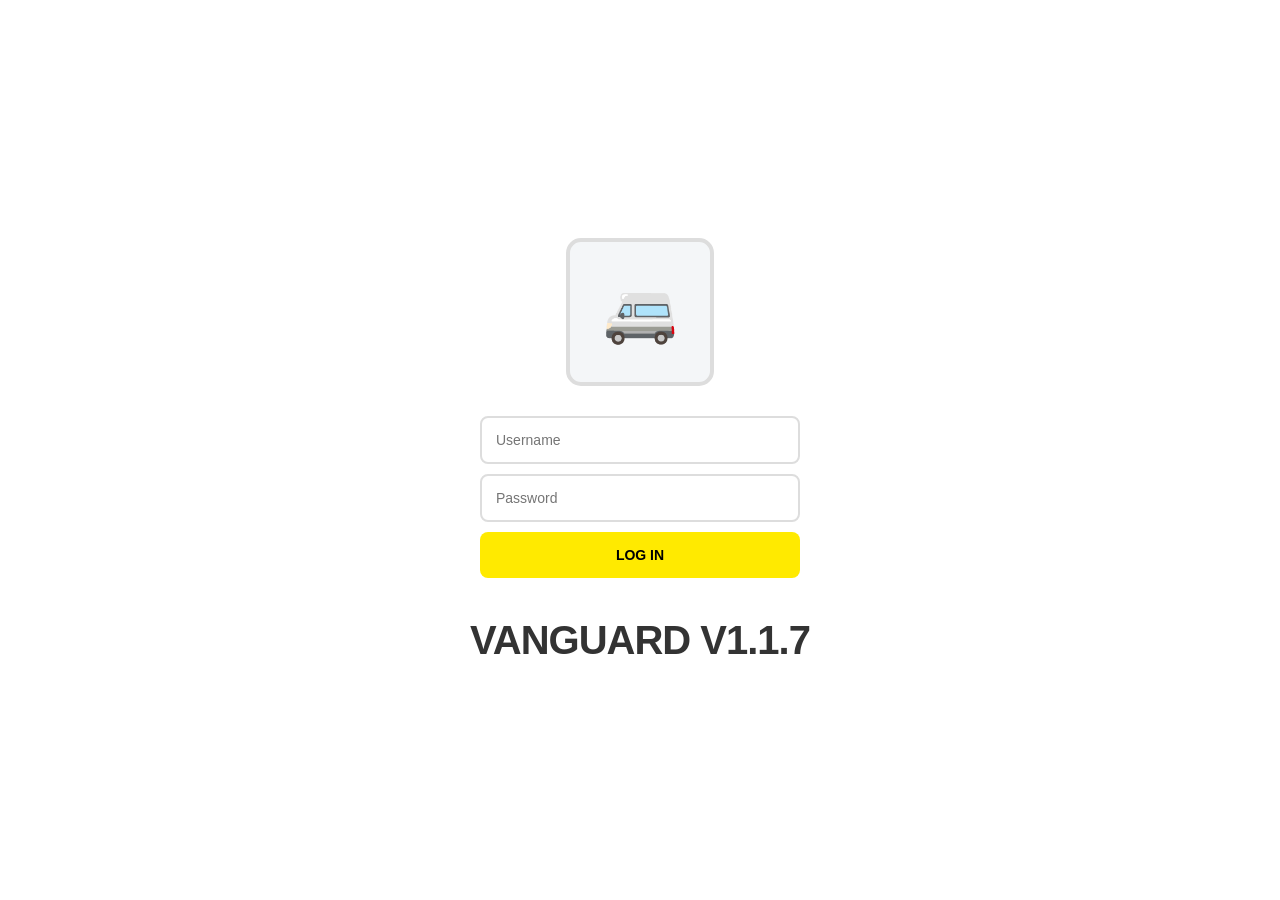
==== index.html @ fe06fc0b "Add files via upload" ====
<!DOCTYPE html>
<html lang="en">
<head>
    <meta charset="UTF-8">
    <meta name="viewport" content="width=device-width, initial-scale=1.0">
    <title>VanGuard | Login</title>
    <link rel="stylesheet" href="styles.css?v=1.1.7" />
</head>
<body class="login-wrapper">
    <div class="login-frame">🚐</div>
    <form class="login-form" onsubmit="handleLogin(event)">
        <input type="text" id="username" class="std-input" placeholder="Username" required autocomplete="off">
        <input type="password" id="password" class="std-input" placeholder="Password" required>
        <button type="submit" class="std-btn yellow">Log In</button>
        <div id="login-error" style="color:#e74c3c; text-align:center; margin-top:5px; font-size:13px; font-weight:bold; display:none;">Invalid credentials</div>
    </form>
    <div class="login-brand">
        <h1>VanGuard <span class="version">v1.1.7</span></h1>
    </div>
    <script src="app.js?v=1.1.7"></script>
    <script>
        function handleLogin(e) { 
            e.preventDefault(); 
            const u = document.getElementById('username').value.toLowerCase().trim(); 
            const p = document.getElementById('password').value.trim(); 
            const err = document.getElementById('login-error'); err.style.display = 'none'; 
            
            if (u === 'god' && p === 'god') { window.location.href = 'god.html'; return; } 
            
            const users = CoreDB.getUsers(); 
            const userMatch = users.find(user => user.username.toLowerCase() === u && user.password === p); 
            
            if (userMatch) { 
                if (userMatch.status === 'INACTIVE') { err.innerText = "Account is inactive."; err.style.display = 'block'; return; } 
                CoreDB.setActiveTenantId(userMatch.tenantId); 
                localStorage.setItem('vg_active_user', userMatch.username); 
                
                if (userMatch.role === 'admin') window.location.href = 'admin.html'; 
                else if (userMatch.role === 'dispatch') window.location.href = 'dispatch.html'; 
                else if (userMatch.role === 'agent') window.location.href = 'agent.html'; 
                else if (userMatch.role === 'reporter') window.location.href = 'reporter.html'; 
            } else { 
                err.innerText = "Invalid credentials"; err.style.display = 'block'; 
            } 
        }
    </script>
</body>
</html>
---- styles.css ----
:root { --y: #ffea00; --b: #0056b3; --text-dark: #333333; --bg-white: #ffffff; --bg-light: #f4f6f8; --nav-dark: #1a1a1a; }
body, html { margin:0; padding:0; height:100%; font-family: 'Segoe UI', Tahoma, Geneva, Verdana, sans-serif; background: var(--bg-white); color: var(--text-dark); touch-action: manipulation; -webkit-tap-highlight-color: transparent; }
.admin-bg { background: var(--bg-light); }
.std-input { width:100%; padding:14px; border-radius:8px; border:2px solid #ddd; font-size:14px; background:var(--bg-white); color: var(--text-dark); font-family:inherit; box-sizing:border-box; margin-bottom: 10px;}
.std-input:focus { border-color: var(--b); outline: none; }
.std-btn { width: 100%; padding: 15px; border-radius: 8px; font-weight: 900; cursor: pointer; text-transform: uppercase; font-size: 14px; border: none; box-sizing: border-box; text-align: center; transition: background 0.2s, filter 0.2s; }
.std-btn:disabled { opacity: 0.5; cursor: not-allowed; }
.blue { background: var(--b); color: white;} 
.green { background: #2ecc71; color: white;} 
.gray { background: #e0e0e0; color: #333;} 
.red { background: #e74c3c; color: white; }
.yellow { background: var(--y); color: #000; }
.section-label { display:block; font-size:12px; font-weight:900; color:#555; margin-top:20px; margin-bottom:8px; text-transform:uppercase; border-bottom: 2px solid #ddd; padding-bottom: 4px; text-align: left;}
.form-grid { display: grid; grid-template-columns: 1fr 1fr; gap: 10px; margin-bottom: 10px; }
.textarea { height:80px; resize:none; margin-bottom: 10px; }
.login-wrapper { display: flex; flex-direction: column; align-items: center; justify-content: center; height: 100vh;}
.login-frame { width: 140px; height: 140px; background: var(--bg-light); border: 4px solid #ddd; border-radius: 15px; display: flex; align-items: center; justify-content: center; font-size: 60px; margin-bottom: 30px; }
.login-form { width: 100%; max-width: 320px; display: flex; flex-direction: column; margin-bottom: 40px; }
.login-brand { text-align: center; }
.login-brand h1 { font-size: 40px; font-weight: 900; margin: 0; text-transform: uppercase; letter-spacing: -1px;}
.admin-topbar { position: fixed; top: 0; left: 0; width: 100%; height: 80px; background: var(--nav-dark); display: flex; justify-content: space-between; align-items: center; padding: 0 30px; box-sizing: border-box; z-index: 9999; border-bottom: 4px solid var(--y); }
.admin-nav-group { display: flex; gap: 40px; height: 100%; align-items: center; }
.admin-nav-item { display: flex; flex-direction: column; align-items: center; justify-content: center; color: #aaa; cursor: pointer; height: 100%; padding: 0 10px; }
.admin-nav-item:hover, .admin-nav-item.active-nav { color: var(--bg-white); }
.admin-nav-item .icon { font-size: 26px; margin-bottom: 4px; }
.admin-nav-item .label { font-size: 11px; font-weight: bold; text-transform: uppercase; }
.logout-item { color: #e74c3c; }
.admin-content { display: block; margin-top: 80px; height: calc(100vh - 80px); box-sizing: border-box; width: 100%; overflow-y: auto; overflow-x: hidden; }
.admin-welcome-box { background: var(--bg-white); width: 90%; max-width: 600px; padding: 50px; border-radius: 15px; text-align: center; border: 1px solid #eaeaea; margin: 40px auto !important; }
.tenant-panel { background: var(--bg-white); padding: 30px; border-radius: 15px; border: 1px solid #eaeaea; text-align: left; width: 100%; box-sizing: border-box; }
.module-content { padding: 40px 20px; width: 100%; max-width: 1000px; margin: 0 auto; box-sizing: border-box; }
.version-stamp { position: fixed; bottom: 5px; right: 10px; font-size: 11px; color: #aaa; z-index: 9999; pointer-events: none; font-weight: bold; font-family: monospace; }
.toggle-switch { position: relative; display: inline-block; width: 44px; height: 24px; vertical-align: middle; }
.toggle-switch input { opacity: 0; width: 0; height: 0; }
.slider { position: absolute; cursor: pointer; top: 0; left: 0; right: 0; bottom: 0; background-color: #ccc; transition: .3s; border-radius: 24px; }
.slider:before { position: absolute; content: ""; height: 16px; width: 16px; left: 4px; bottom: 4px; background-color: white; transition: .3s; border-radius: 50%; }
input:checked + .slider { background-color: #2ecc71; }
input:checked + .slider:before { transform: translateX(20px); }
.full-map { width: 100vw; height: 100vh; position: absolute; top: 0; left: 0; z-index: 1; background: #e5e5e5; }
.menu-trigger { position:fixed; top:15px; left:15px; z-index:4000; background:var(--y); padding:12px; border-radius:10px; border:2px solid #000; cursor:pointer; }
.menu-trigger span { display:block; width:22px; height:3px; background:#000; margin:4px 0; }
.jobbank-trigger { position:fixed; top:15px; right:15px; z-index:4000; background:var(--b); padding:12px; border-radius:10px; border:2px solid #000; cursor:pointer; color: white; font-weight: 900; font-size: 16px; display: flex; align-items: center; justify-content: center;}
.sidebar { position:fixed; top:0; left:-320px; width:300px; height:100%; background-color: rgba(255, 255, 255, 0.95); backdrop-filter: blur(10px); z-index:5000; transition: left 0.3s ease; padding:20px; box-sizing:border-box; box-shadow: 2px 0 15px rgba(0,0,0,0.2); overflow-y: auto; padding-bottom: 40px; }
.sidebar.open { left:0; }
.sidebar-right { position:fixed; top:0; right:-320px; width:300px; height:100%; background-color: rgba(255, 255, 255, 0.95); backdrop-filter: blur(10px); z-index:5000; transition: right 0.3s ease; padding:20px; box-sizing:border-box; box-shadow: -2px 0 15px rgba(0,0,0,0.2); overflow-y: auto; padding-bottom: 40px; }
.sidebar-right.open { right:0; }
.sidebar-header { font-size:28px; font-weight:900; color: var(--b); }
.sidebar-clock { font-size:14px; font-family:monospace; color:var(--b); font-weight:bold; margin-bottom:20px; padding-bottom:10px; border-bottom:2px solid #ddd; }
.nav-item { padding:15px 0; border-bottom:1px solid rgba(0,0,0,0.1); font-weight:bold; cursor:pointer; font-size:16px; display: flex; align-items: center; gap: 10px; }
.layer-item { display:flex; align-items:center; margin-bottom:10px; }
.full-overlay { position:fixed; top:0; left:0; width:100%; height:100%; background:var(--bg-light); z-index:6000; display:none; flex-direction:column; overflow-y:auto; }
.form-header { background:var(--text-dark); color:var(--bg-white); padding:15px 20px; display:flex; justify-content:space-between; font-weight:bold; align-items:center; position:sticky; top:0; z-index:10; }
.form-content { padding:20px; flex:1; }
.popup-box { position:fixed; top:50%; left:50%; transform:translate(-50%, -50%); width:95%; max-width:400px; background:var(--bg-white); border-radius:15px; z-index:4500; display:none; box-shadow:0 10px 40px rgba(0,0,0,0.2); overflow: hidden; border: 1px solid #ddd; }
.info-header { padding:15px 20px; background:var(--text-dark); color:var(--bg-white); display:flex; justify-content:space-between; font-weight:bold; }
.info-body { display: flex; padding: 20px; gap: 15px; border-bottom: 1px solid #eee; }
.action-grid { display:grid; grid-template-columns: 1fr 1fr 1fr; gap:10px; padding:15px; background: var(--bg-light); }
.photo-grid { display:grid; grid-template-columns:1fr 1fr; gap:10px; margin:15px 0; }
.photo-grid-3 { display:grid; grid-template-columns:1fr 1fr 1fr; gap:10px; margin:15px 0; }
.photo-box { border:2px dashed #ccc; padding:20px 10px; text-align:center; border-radius:10px; font-weight:bold; background:var(--bg-white); cursor:pointer; font-size:16px; transition: background 0.2s; }
.photo-box:hover { background: #f9f9f9; }
.photo-box.done { border:solid 2px #2ecc71; color: #27ae60; background-size: cover; background-position: center; }
.footer-btns { display:grid; grid-template-columns:1fr 1fr 1fr; gap:10px; padding:20px 0; margin-top: 10px; border-top: 1px solid #ddd; }
.map-control-btn { position:fixed; z-index:4000; background:var(--bg-white); border:2px solid #ccc; cursor:pointer; box-shadow:0 4px 10px rgba(0,0,0,0.15); display:flex; align-items:center; justify-content:center; width:60px; height:60px; border-radius:50%; font-size:28px; font-weight:bold; color: var(--text-dark);}
.fs-btn { bottom:90px; right:20px; }
.gps-btn { bottom:20px; right:20px; }
#live-timer-widget { position:fixed; top:15px; left:50%; transform:translateX(-50%); background:#ff4757; color:white; padding:12px 15px; border-radius:8px; font-weight:900; font-family:monospace; font-size:18px; z-index:9000; display:none; }
.badge { padding: 4px 8px; border-radius: 4px; font-size: 11px; font-weight: 900; color: white; text-transform: uppercase;}
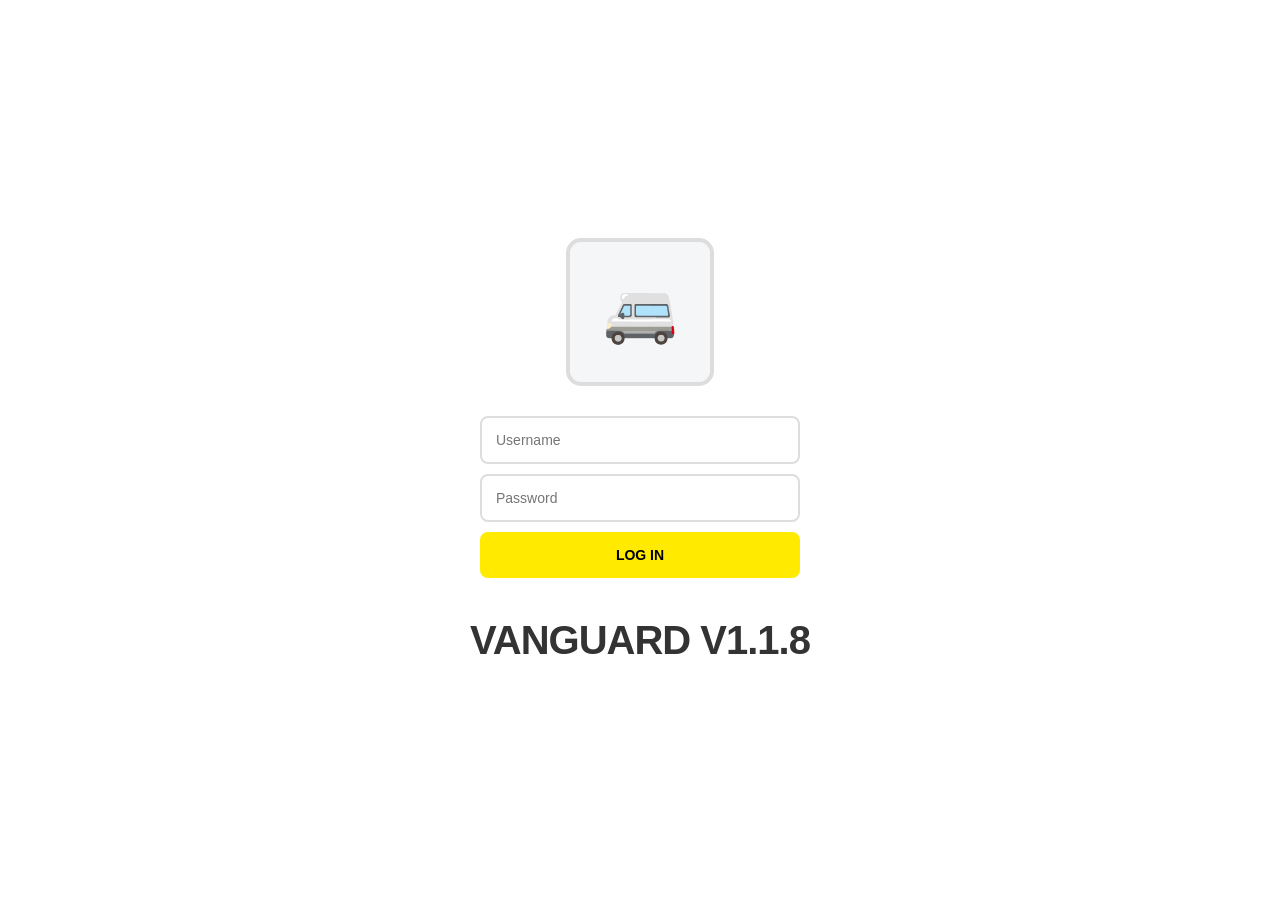
==== commit 919cf4ea: "Add files via upload" ====
--- a/index.html
+++ b/index.html
@@ -4,7 +4,7 @@
     <meta charset="UTF-8">
     <meta name="viewport" content="width=device-width, initial-scale=1.0">
     <title>VanGuard | Login</title>
-    <link rel="stylesheet" href="styles.css?v=1.1.7" />
+    <link rel="stylesheet" href="styles.css?v=1.1.8" />
 </head>
 <body class="login-wrapper">
     <div class="login-frame">🚐</div>
@@ -15,9 +15,9 @@
         <div id="login-error" style="color:#e74c3c; text-align:center; margin-top:5px; font-size:13px; font-weight:bold; display:none;">Invalid credentials</div>
     </form>
     <div class="login-brand">
-        <h1>VanGuard <span class="version">v1.1.7</span></h1>
+        <h1>VanGuard <span class="version">v1.1.8</span></h1>
     </div>
-    <script src="app.js?v=1.1.7"></script>
+    <script src="app.js?v=1.1.8"></script>
     <script>
         function handleLogin(e) { 
             e.preventDefault(); 
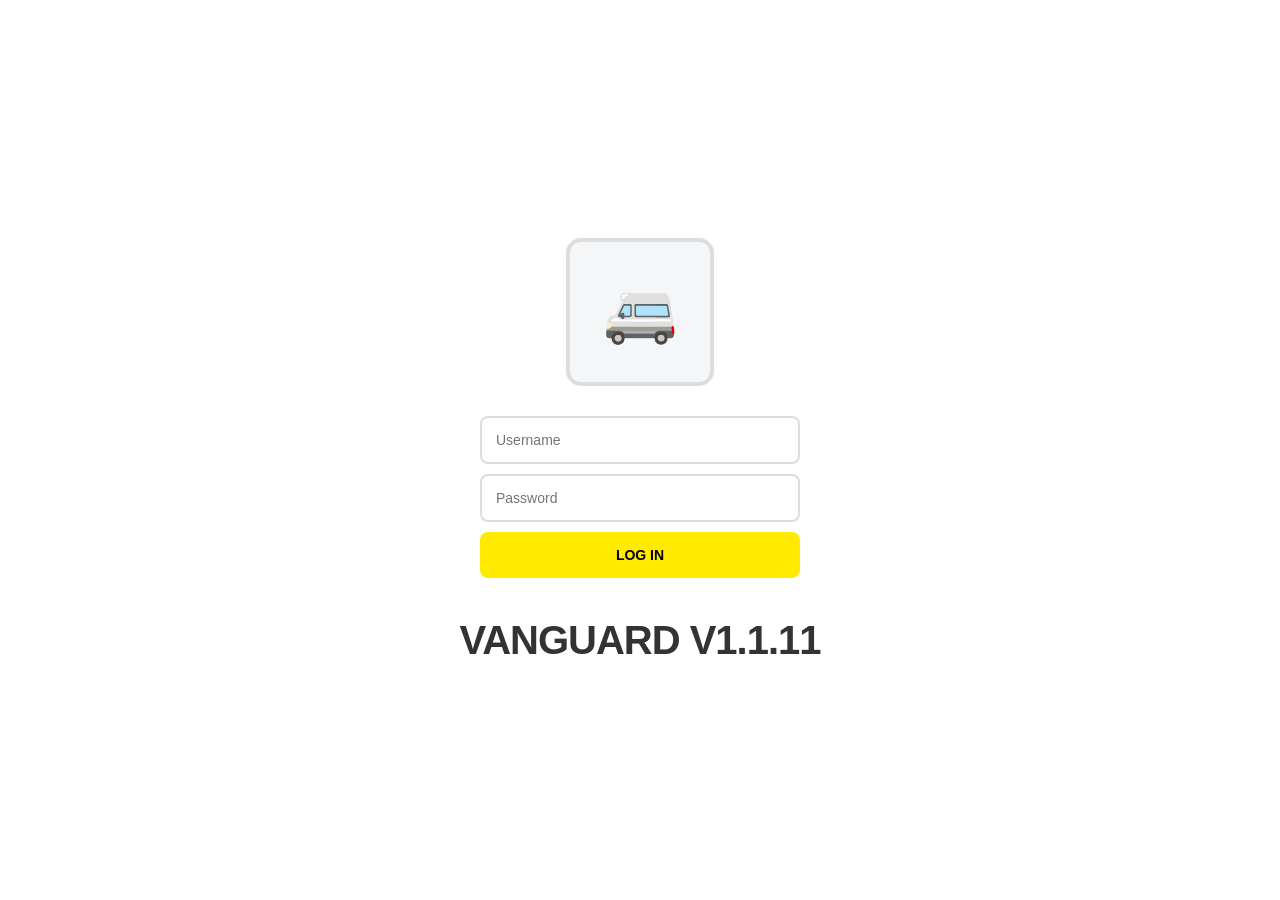
==== commit 296fba94: "Add files via upload" ====
--- a/index.html
+++ b/index.html
@@ -4,7 +4,7 @@
     <meta charset="UTF-8">
     <meta name="viewport" content="width=device-width, initial-scale=1.0">
     <title>VanGuard | Login</title>
-    <link rel="stylesheet" href="styles.css?v=1.1.8" />
+    <link rel="stylesheet" href="styles.css?v=1.1.11" />
 </head>
 <body class="login-wrapper">
     <div class="login-frame">🚐</div>
@@ -15,9 +15,9 @@
         <div id="login-error" style="color:#e74c3c; text-align:center; margin-top:5px; font-size:13px; font-weight:bold; display:none;">Invalid credentials</div>
     </form>
     <div class="login-brand">
-        <h1>VanGuard <span class="version">v1.1.8</span></h1>
+        <h1>VanGuard <span class="version">v1.1.11</span></h1>
     </div>
-    <script src="app.js?v=1.1.8"></script>
+    <script src="app.js?v=1.1.11"></script>
     <script>
         function handleLogin(e) { 
             e.preventDefault(); 
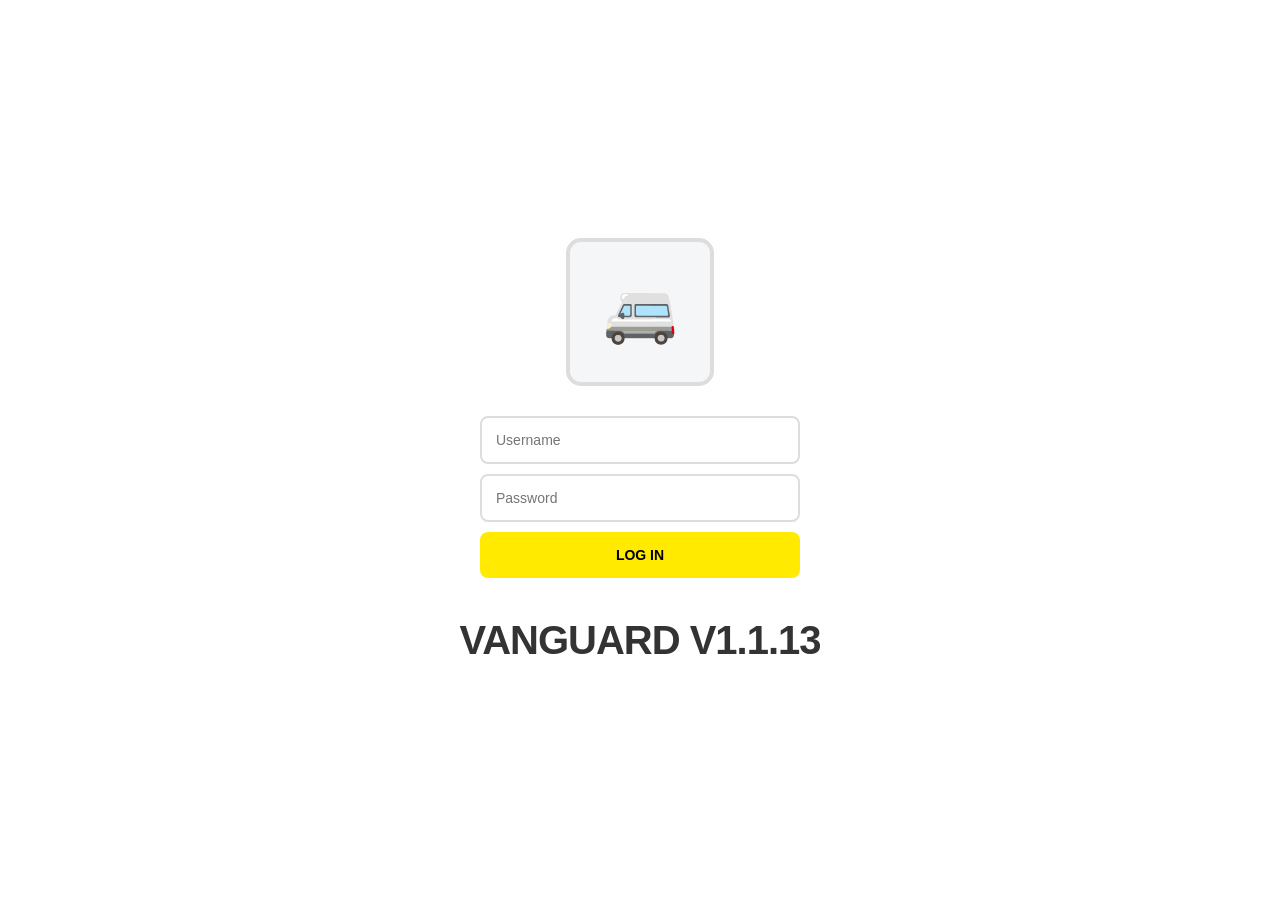
==== commit d15e5ec3: "Add files via upload" ====
--- a/index.html
+++ b/index.html
@@ -4,7 +4,7 @@
     <meta charset="UTF-8">
     <meta name="viewport" content="width=device-width, initial-scale=1.0">
     <title>VanGuard | Login</title>
-    <link rel="stylesheet" href="styles.css?v=1.1.11" />
+    <link rel="stylesheet" href="styles.css?v=1.1.13" />
 </head>
 <body class="login-wrapper">
     <div class="login-frame">🚐</div>
@@ -15,9 +15,9 @@
         <div id="login-error" style="color:#e74c3c; text-align:center; margin-top:5px; font-size:13px; font-weight:bold; display:none;">Invalid credentials</div>
     </form>
     <div class="login-brand">
-        <h1>VanGuard <span class="version">v1.1.11</span></h1>
+        <h1>VanGuard <span class="version">v1.1.13</span></h1>
     </div>
-    <script src="app.js?v=1.1.11"></script>
+    <script src="app.js?v=1.1.13"></script>
     <script>
         function handleLogin(e) { 
             e.preventDefault(); 
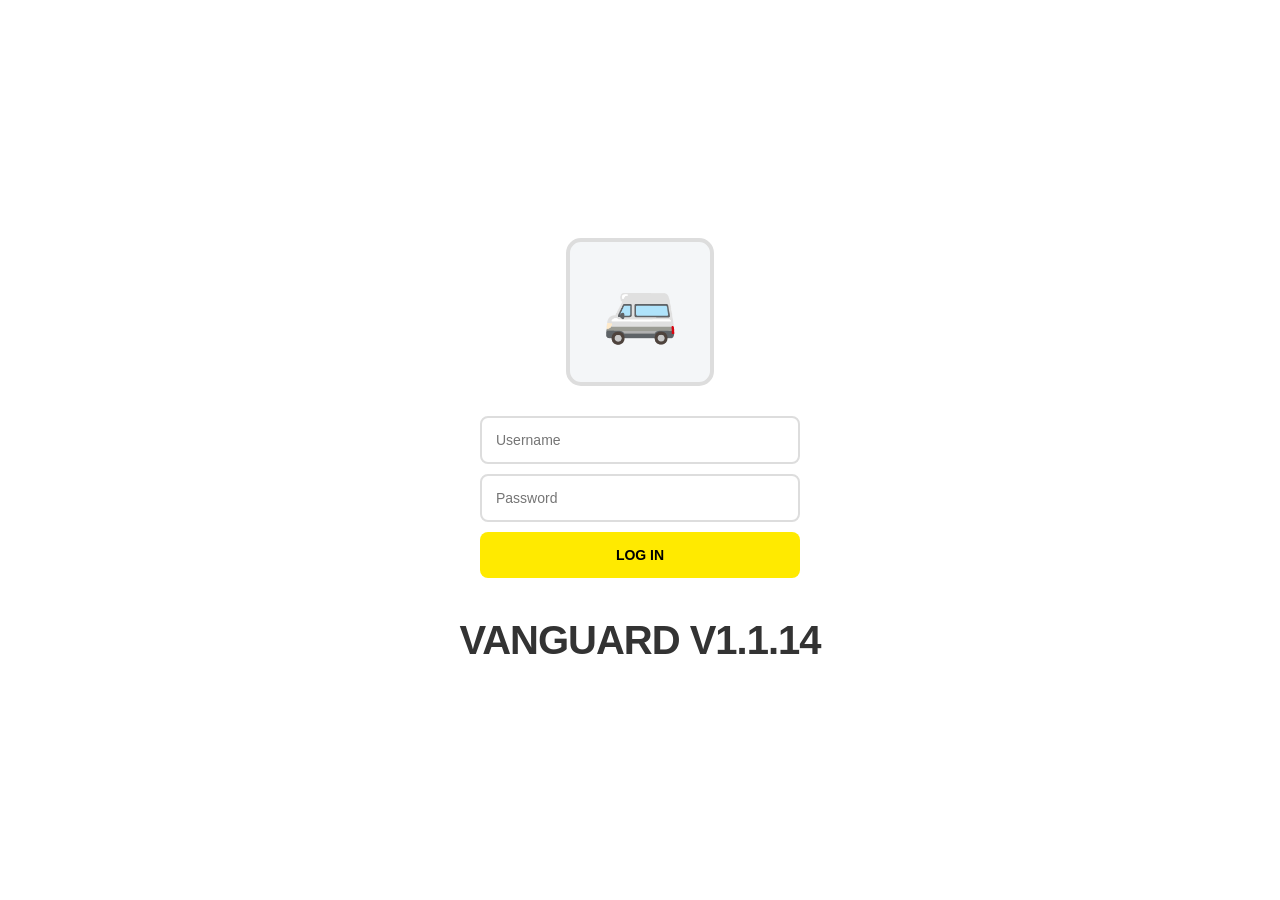
==== commit 438583f5: "Add files via upload" ====
--- a/index.html
+++ b/index.html
@@ -4,7 +4,7 @@
     <meta charset="UTF-8">
     <meta name="viewport" content="width=device-width, initial-scale=1.0">
     <title>VanGuard | Login</title>
-    <link rel="stylesheet" href="styles.css?v=1.1.13" />
+    <link rel="stylesheet" href="styles.css?v=1.1.14" />
 </head>
 <body class="login-wrapper">
     <div class="login-frame">🚐</div>
@@ -15,9 +15,9 @@
         <div id="login-error" style="color:#e74c3c; text-align:center; margin-top:5px; font-size:13px; font-weight:bold; display:none;">Invalid credentials</div>
     </form>
     <div class="login-brand">
-        <h1>VanGuard <span class="version">v1.1.13</span></h1>
+        <h1>VanGuard <span class="version">v1.1.14</span></h1>
     </div>
-    <script src="app.js?v=1.1.13"></script>
+    <script src="app.js?v=1.1.14"></script>
     <script>
         function handleLogin(e) { 
             e.preventDefault(); 
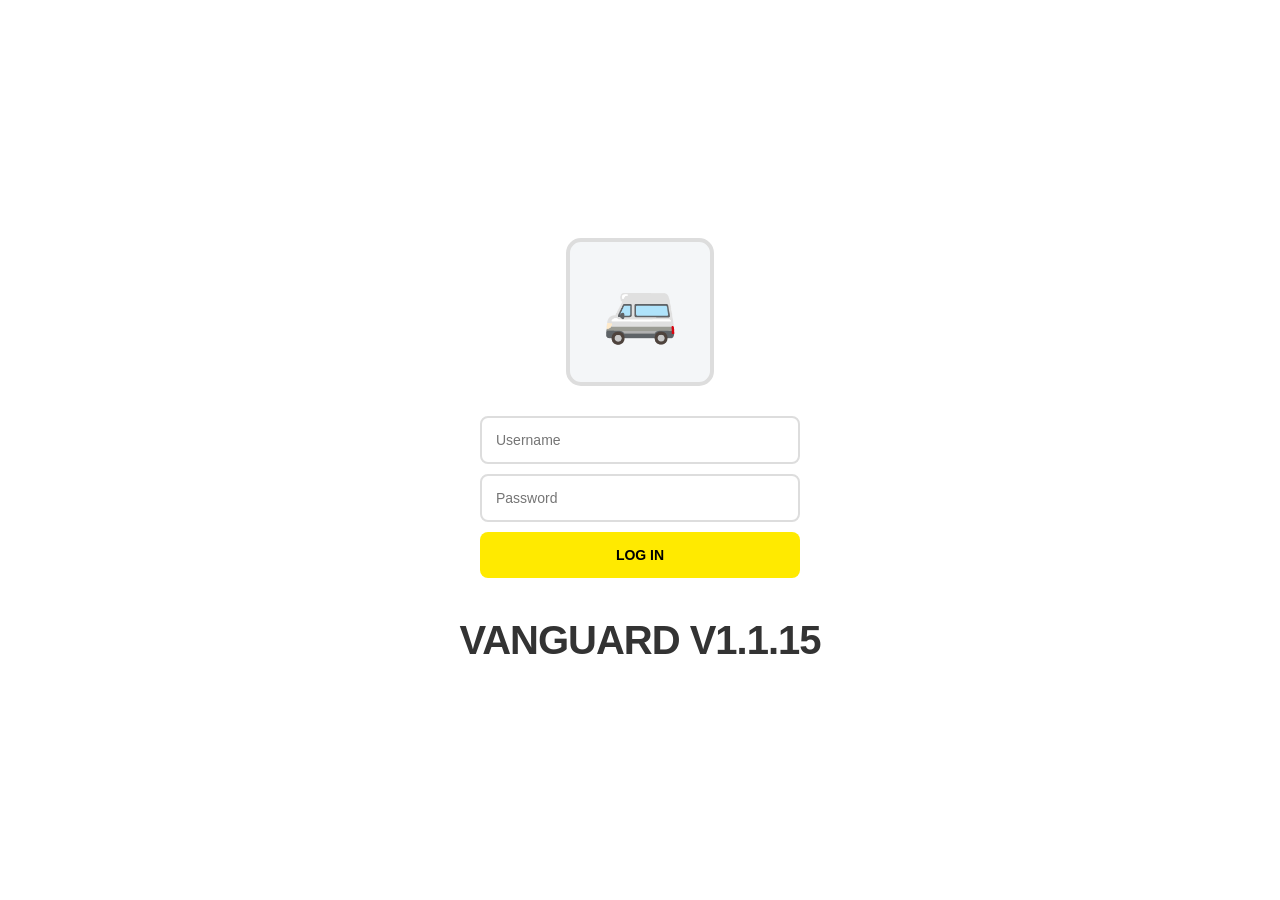
==== commit a8fe4c90: "Add files via upload" ====
--- a/index.html
+++ b/index.html
@@ -4,7 +4,7 @@
     <meta charset="UTF-8">
     <meta name="viewport" content="width=device-width, initial-scale=1.0">
     <title>VanGuard | Login</title>
-    <link rel="stylesheet" href="styles.css?v=1.1.14" />
+    <link rel="stylesheet" href="styles.css?v=1.1.15" />
 </head>
 <body class="login-wrapper">
     <div class="login-frame">🚐</div>
@@ -15,9 +15,9 @@
         <div id="login-error" style="color:#e74c3c; text-align:center; margin-top:5px; font-size:13px; font-weight:bold; display:none;">Invalid credentials</div>
     </form>
     <div class="login-brand">
-        <h1>VanGuard <span class="version">v1.1.14</span></h1>
+        <h1>VanGuard <span class="version">v1.1.15</span></h1>
     </div>
-    <script src="app.js?v=1.1.14"></script>
+    <script src="app.js?v=1.1.15"></script>
     <script>
         function handleLogin(e) { 
             e.preventDefault(); 
@@ -32,8 +32,15 @@
             
             if (userMatch) { 
                 if (userMatch.status === 'INACTIVE') { err.innerText = "Account is inactive."; err.style.display = 'block'; return; } 
+                
+                const tenant = CoreDB.getTenants().find(t => t.id === userMatch.tenantId);
+                if(!tenant) { err.innerText = "Invalid Tenant Mapping."; err.style.display = 'block'; return; }
+
                 CoreDB.setActiveTenantId(userMatch.tenantId); 
                 localStorage.setItem('vg_active_user', userMatch.username); 
+                
+                // LE Security Lock: If the tenant is designated as Law Enforcement, route directly to LE Tracker regardless of their role.
+                if (tenant.type === 'Law Enforcement') { window.location.href = 'law-enforcement.html'; return; }
                 
                 if (userMatch.role === 'admin') window.location.href = 'admin.html'; 
                 else if (userMatch.role === 'dispatch') window.location.href = 'dispatch.html'; 
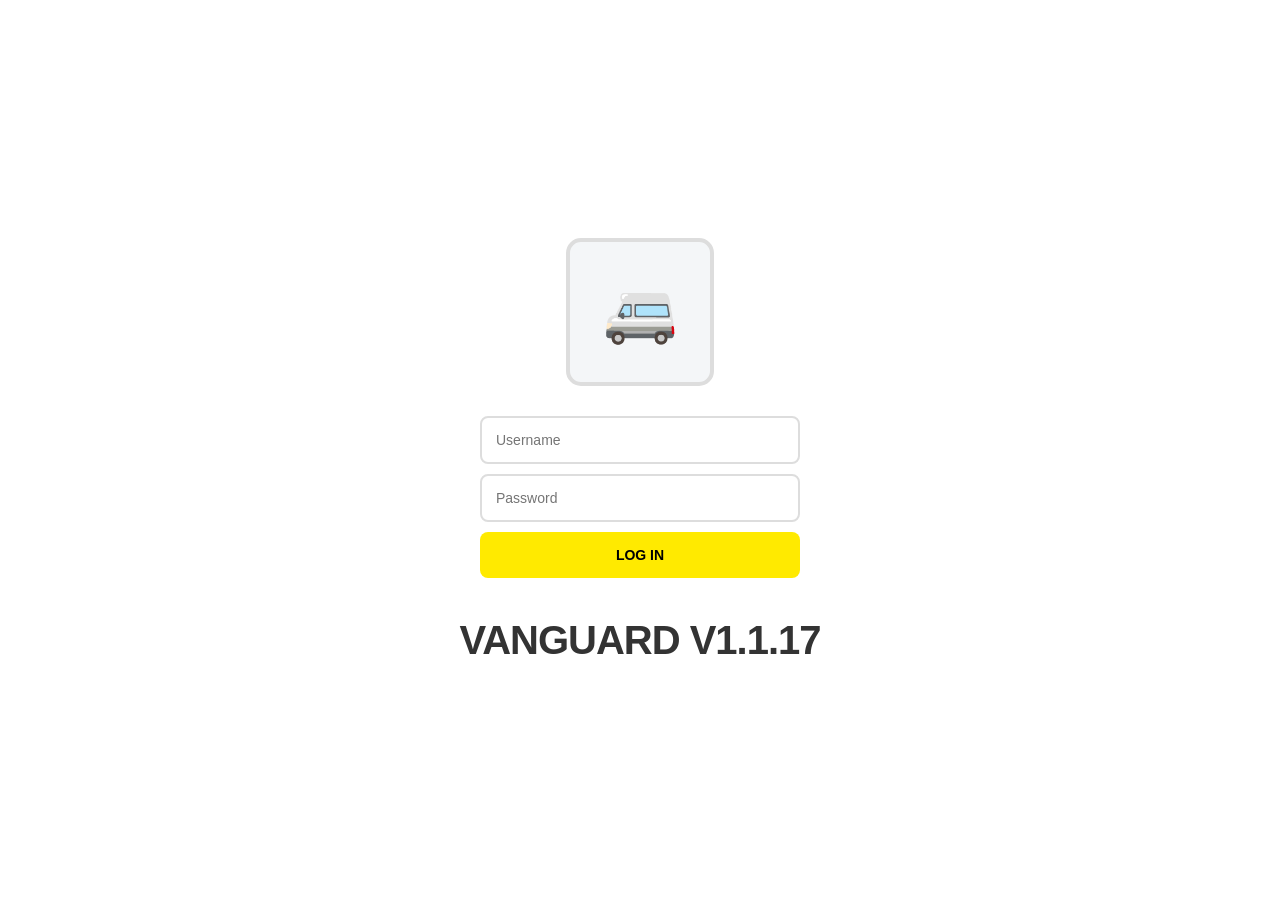
==== commit 9cdc9f26: "Add files via upload" ====
--- a/index.html
+++ b/index.html
@@ -4,7 +4,7 @@
     <meta charset="UTF-8">
     <meta name="viewport" content="width=device-width, initial-scale=1.0">
     <title>VanGuard | Login</title>
-    <link rel="stylesheet" href="styles.css?v=1.1.15" />
+    <link rel="stylesheet" href="styles.css?v=1.1.17" />
 </head>
 <body class="login-wrapper">
     <div class="login-frame">🚐</div>
@@ -15,9 +15,9 @@
         <div id="login-error" style="color:#e74c3c; text-align:center; margin-top:5px; font-size:13px; font-weight:bold; display:none;">Invalid credentials</div>
     </form>
     <div class="login-brand">
-        <h1>VanGuard <span class="version">v1.1.15</span></h1>
+        <h1>VanGuard <span class="version">v1.1.17</span></h1>
     </div>
-    <script src="app.js?v=1.1.15"></script>
+    <script src="app.js?v=1.1.17"></script>
     <script>
         function handleLogin(e) { 
             e.preventDefault(); 
@@ -39,7 +39,6 @@
                 CoreDB.setActiveTenantId(userMatch.tenantId); 
                 localStorage.setItem('vg_active_user', userMatch.username); 
                 
-                // LE Security Lock: If the tenant is designated as Law Enforcement, route directly to LE Tracker regardless of their role.
                 if (tenant.type === 'Law Enforcement') { window.location.href = 'law-enforcement.html'; return; }
                 
                 if (userMatch.role === 'admin') window.location.href = 'admin.html'; 
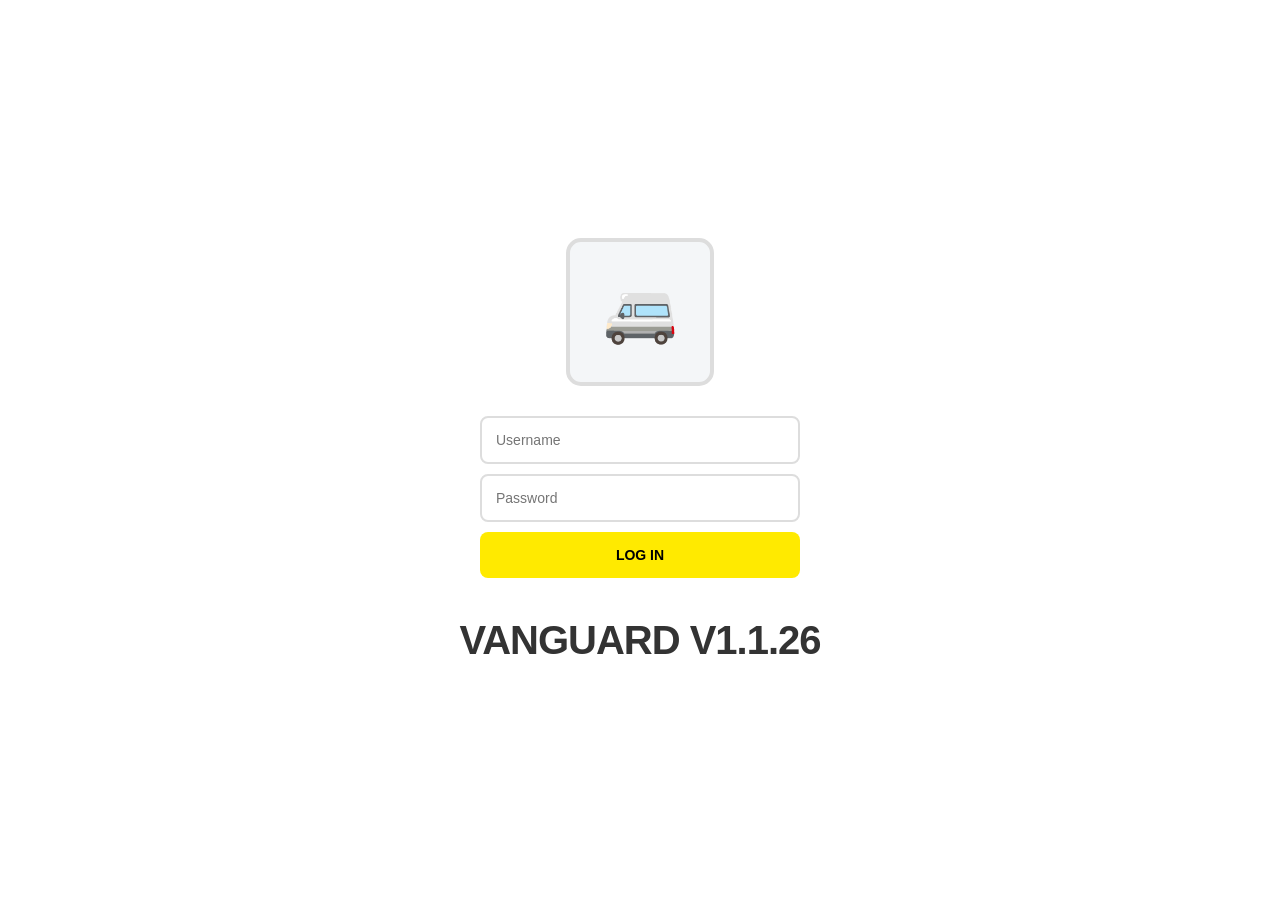
==== commit 658eba04: "Add files via upload" ====
--- a/index.html
+++ b/index.html
@@ -4,7 +4,7 @@
     <meta charset="UTF-8">
     <meta name="viewport" content="width=device-width, initial-scale=1.0">
     <title>VanGuard | Login</title>
-    <link rel="stylesheet" href="styles.css?v=1.1.17" />
+    <link rel="stylesheet" href="styles.css?v=1.1.26" />
 </head>
 <body class="login-wrapper">
     <div class="login-frame">🚐</div>
@@ -15,9 +15,9 @@
         <div id="login-error" style="color:#e74c3c; text-align:center; margin-top:5px; font-size:13px; font-weight:bold; display:none;">Invalid credentials</div>
     </form>
     <div class="login-brand">
-        <h1>VanGuard <span class="version">v1.1.17</span></h1>
+        <h1>VanGuard <span class="version">v1.1.26</span></h1>
     </div>
-    <script src="app.js?v=1.1.17"></script>
+    <script src="app.js?v=1.1.26"></script>
     <script>
         function handleLogin(e) { 
             e.preventDefault(); 
